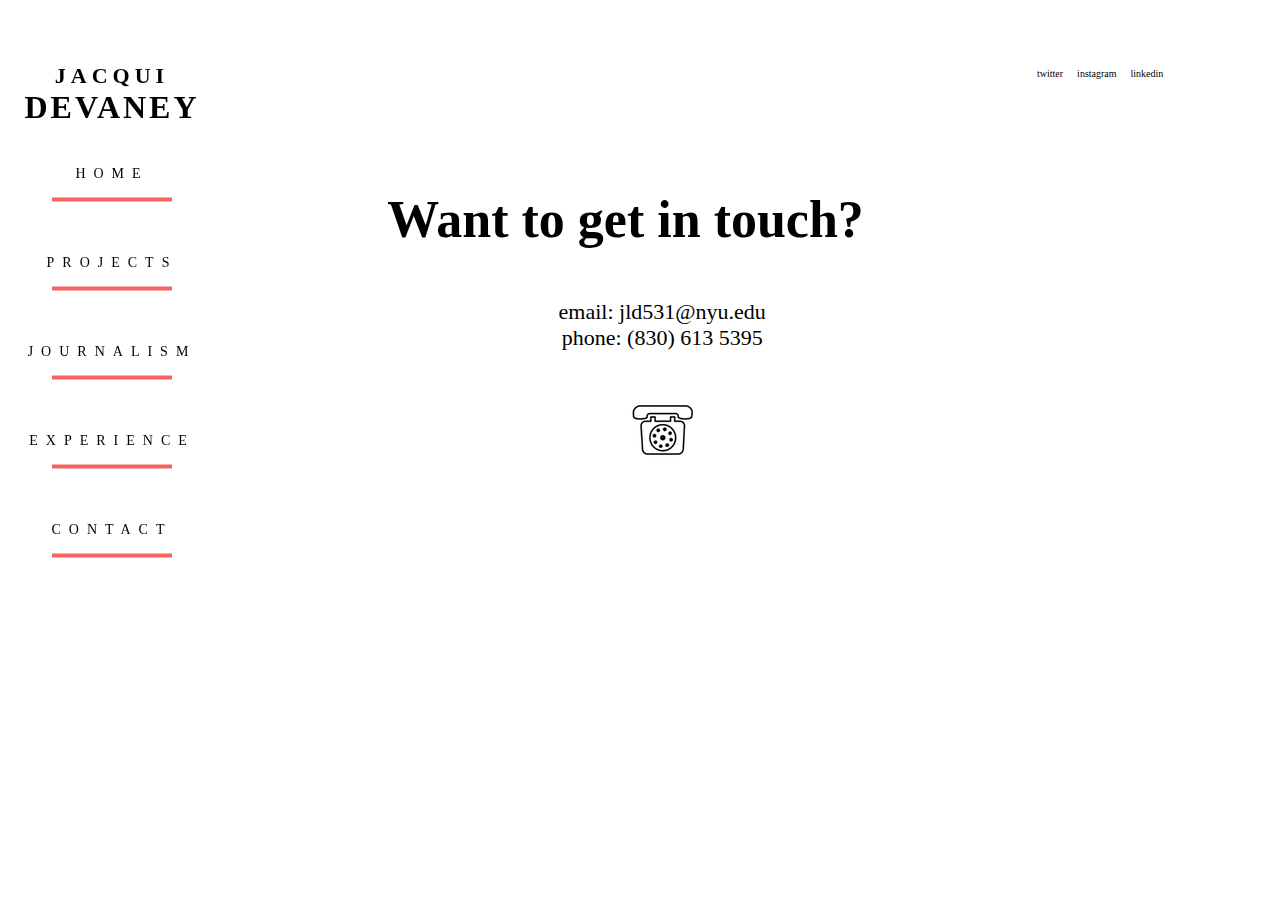
==== contact.html @ 5b06f4ad "first commit" ====
<!DOCTYPE html>
<html>
<head>
	<title>contact page yay</title>
	<link rel="stylesheet" type="text/css" href="portfolio.css">
<link href='https://fonts.googleapis.com/css?family=Libre+Baskerville' rel='stylesheet' type='text/css'>
</head>
<body>

<div class="social-nav">
		<a href="https://twitter.com/jacquidevaney" class="social-link">twitter</a>
		<a href="https://www.instagram.com/jacquidevaney/" class="social-link">instagram</a>
		<a href="https://www.linkedin.com/in/jacqui-devaney-1b26713b" class="social-link">linkedin</a>
	</div>
<div class="entire-page">
	<div class="sidebar">
				<div class="name">
					<div class="full=name">
						<div class="jacqui">JACQUI</div>
						<div class="devaney">DEVANEY</div>
					</div>
				</div>
				<div class="navigation">
					<a href="file:///Users/jacquidevaney/Desktop/portfolio%20website/index.html%20"><div class="svg-wrapper"> 
					  <svg height="60" width="200" xmlns="http://www.w3.org/2000/svg">
					    <rect class="shape" height="60" width="200" />
					   <div class="text">HOME</div></a>
					  </svg>
					</div>
					<a href="projects.html"><div class="svg-wrapper">
					  <svg height="60" width="200" xmlns="http://www.w3.org/2000/svg">
					    <rect class="shape" height="60" width="200" />
					    <div class="text">PROJECTS</div></a>
					  </svg>
					</div>
					<a href="journalism.html"><div class="svg-wrapper">
					  <svg height="60" width="200" xmlns="http://www.w3.org/2000/svg">
					    <rect class="shape" height="60" width="200" />
					    <div class="text">JOURNALISM</div></a>
					  </svg>
					</div>
					<a href="experience.html"><div class="svg-wrapper">
					  <svg height="60" width="200" xmlns="http://www.w3.org/2000/svg">
					    <rect class="shape" height="60" width="200" />
					    <div class="text">EXPERIENCE</div></a>
					  </svg>
					</div>
					<a href="contact.html"><div class="svg-wrapper">
					  <svg height="60" width="200" xmlns="http://www.w3.org/2000/svg">
					    <rect class="shape" height="60" width="200" />
					    <div class="text">CONTACT</div></a>
					  </svg>
					</div>
				</div>
	</div>

	<div class="contact-me">
		<div class="contact-title">
			Want to get in touch?
		</div>

		<div class="contact-content">
			email: jld531@nyu.edu
			<br>
			phone: (830) 613 5395
		</div>
						<img src="phone.png" class="phone">

	</div>


</div>


</body>
</html>
---- portfolio.css ----
html, body {
/*  height: 100%; */  
/*overflow: hidden;*/
font-family: 'Helvetica Neue';
}

.entire-page { 
  margin-top: 5%;
  font-family: 'Helvetica Neue';

}

.sidebar { 
  float: left;
  position: fixed;
}

.me {
  color: black;
  margin-left: 30%;
  padding-top: 4%;
  font-size: 52px;
  font-weight: bold;
}

.intro { 
  font-size: 14px;
  font-weight: normal;
  padding-top: 10px;
  width: 575px;
  line-height: 35px;
  font-family: 'Libre Baskerville', serif;
  padding-top: 30px;

}

.name { 
  margin-left: 2%;
  width: 200px;
  text-align: center;
  -webkit-animation-delay: 0.2s;
  animation-delay: 0.2s;
}

.jacqui { 
  letter-spacing: 5px;
  font-weight: bold; 
  font-size: 22px;
}

.devaney {
  letter-spacing: 3px;
  font-weight: bold;
  font-size: 32px;
}

.navigation { 
  margin-left: 2%;
  margin-top: 60px;
    text-align: center;
}

.svg-wrapper {
  position: relative;
  top: 0%;
  transform: translateY(-50%);
  width: 200px;  
}
.shape {
  stroke-dasharray: 120 450;
  stroke-dashoffset: -300;
  stroke-width: 8px;
  fill: transparent;
  stroke: #f96161;
  border-bottom: 5px solid black;
  transition: stroke-width 1s, stroke-dashoffset 1s, stroke-dasharray 1s;
}
.text {
  font-family: 'Helvetica Neue';
  font-size: 14px;
  line-height: 25px;
  letter-spacing: 8px;
  color: black;
  top: -45px;
  position: relative;
}
.svg-wrapper:hover .shape {
  stroke-width: 2px;
  stroke-dashoffset: 0;
  stroke-dasharray: 760;
}

.animated {
-webkit-animation-duration: 1.5s;
  animation-duration: 1.5s;
  -webkit-animation-fill-mode: both;
  animation-fill-mode: both;
  -webkit-animation-delay: .1s;
-moz-animation-delay: .1s;
animation-delay: .1s;
animation-timing-function: ease-in-out;
-webkit-animation-timing-function: ease-in-out;
}

@-webkit-keyframes fadeInLeft {
  from {
    opacity: 0;
    -webkit-transform: translate3d(0, 0, 0);
    transform: translate3d(0, 0, 0);
  }

  to {
    opacity: 1;
    -webkit-transform: none;
    transform: none;
  }
}
@keyframes fadeInLeft {
  from {
    opacity: 0;
    -webkit-transform: translate3d(0, 0, 0);
    transform: translate3d(0, 0, 0);
  }

  to {
    opacity: 1;
    -webkit-transform: none;
    transform: none;
  }
}

.fadeInLeft {
  -webkit-animation-name: fadeInLeft;
  animation-name: fadeInLeft;
}

.animated-two { 
-webkit-animation-duration: 1.5s;
  animation-duration: 1.5s;
  -webkit-animation-fill-mode: both;
  animation-fill-mode: both;
  -webkit-animation-delay: 1.3s;
-moz-animation-delay: 1.3s;
animation-delay: 1.3s;
animation-timing-function: ease-in-out;
-webkit-animation-timing-function: ease-in-out;
}

@-webkit-keyframes fadeInUp {
  from {
    opacity: 0;
    -webkit-transform: translate3d(0, -20%, 0);
    transform: translate3d(0, -20%, 0);
  }

  to {
    opacity: 1;
    -webkit-transform: none;
    transform: none;
  }
}
@keyframes fadeInUp {
  from {
    opacity: 0;
    -webkit-transform: translate3d(0, -20%, 0);
    transform: translate3d(0, -20%, 0);
  }

  to {
    opacity: 1;
    -webkit-transform: none;
    transform: none;
  }
}

.fadeInUp {
  -webkit-animation-name: fadeInUp;
  animation-name: fadeInUp;
}

.animated-three { 
-webkit-animation-duration: 1.5s;
  animation-duration: 1.5s;
  -webkit-animation-fill-mode: both;
  animation-fill-mode: both;
  -webkit-animation-delay: 1.6s;
-moz-animation-delay: 1.6s;
animation-delay: 1.6s;
animation-timing-function: ease-in-out;
-webkit-animation-timing-function: ease-in-out;
}

.animated-four { 
-webkit-animation-duration: 1.5s;
  animation-duration: 1.5s;
  -webkit-animation-fill-mode: both;
  animation-fill-mode: both;
  -webkit-animation-delay: 2.2s;
-moz-animation-delay: 2.2s;
animation-delay: 2.2s;
animation-timing-function: ease-in-out;
-webkit-animation-timing-function: ease-in-out;
}

/*a:link { 
  text-decoration: underline;
  text-decoration-color: #19f6e8;
  color: #000;

}

a:visited { 
  text-decoration: none;
  color: #000;
}

a:hover { 
  color: #19f6e8;
  text-decoration: underline;
}

a:active { 
  color: blue;
}*/


a {
/*  color: black;
*//*  font: bold 3em/1.5 'Fjalla One', sans-serif;
*/  text-decoration: underline;
/*  text-transform: uppercase;
*/  -webkit-transition: .2s;
  target-name: new;
target-new: tab;

}
a:hover {
  color: hotPink;
}
@media (-webkit-min-device-pixel-ratio:0) {
  a {
/*    background-color: black;
*/    background-image: -webkit-linear-gradient(left, hotPink 0%, #19f6e8 50%, transparent 50%);
    background-position: 100% 0;
    background-size: 200% 200%;
    color: transparent;
    -webkit-transition: .1s .2s;
    -webkit-background-clip: text;
  }
  a:hover {
    background-position: 0 0;
    color: transparent;
    transition: .4s 0;
  }
}

.studio20 { 
  color: black;
}

.projects { 
  padding-top: 5%;
  margin-left: 300px;
}

.beer-project { 
width: 400px;
height: 280px;
float: left;
border-left: solid 4px #D3D3D3;
padding-left: 20px;
}

.beer-project:hover { 
  border-color: #ffcc5c;
}
.project-title { 
  font-size: 18px;
  padding-bottom: 20px;
  text-align: center;
  letter-spacing: 3px;
  color: black;
  text-align: left;
}
  
.beer-pic { 
  padding-top: 20px;
}

.fade {
   opacity: 0.5;
   transition: opacity .25s ease-in-out;
   -moz-transition: opacity .25s ease-in-out;
   -webkit-transition: opacity .25s ease-in-out;
   }

.fade:hover {
  opacity: 1;
}

.home-project {
  width: 400px;
  height: 280px;
  margin-left: 460px;
  border-left: solid 4px #D3D3D3;
padding-left: 20px;
margin-bottom: 40px;
}

.home-project:hover { 
  border-color: #ff6f69;
}

.guardian-project {
  width: 400px;
  height: 280px;
  float: left;
  border-left: solid 4px #D3D3D3;
padding-left: 20px;
margin-bottom: 40px;
}

.guardian-project:hover { 
  border-color: #96ceb4;
}


.storyful-project {
  width: 400px;
  height: 280px;
  margin-left: 460px;
  border-left: solid 4px #D3D3D3;
padding-left: 20px;
margin-bottom: 40px;
}

.storyful-project:hover { 
  border-color: #ffeead;
}

.app-project { 
  width: 400px;
  height: 280px;
  float: left;
  border-left: solid 4px #D3D3D3;
  padding-left: 20px;
  margin-bottom: 40px;
}

.app-project:hover { 
  border-color: #ff6f69;
}

.app-pic { 
  padding-top: 20px;
}

.drought-project { 
  width: 400px;
  height: 280px;
  margin-left: 460px;
  border-left: solid 4px #D3D3D3;
padding-left: 20px;
margin-bottom: 40px;
}

.drought-project:hover { 
  border-color: #96ceb4;
}

.drought-pic { 
  padding-top: 20px;
}

.clearfix {
    overflow: auto;
}

.cv-stuff { 
  margin-left: 300px;
  padding-top: 5%;
  display: block;
}

.cv-item {
/*  margin: 100px 0;
*/  vertical-align: top;
  padding-bottom: 30px;

}

.cv-title { 
display: inline-block;
  vertical-align: top;
    width: 15%;
    color: #111;
    text-transform: uppercase;
    font-family: 'Helvetica Neue',Helvetica,Arial,sans-serif;
    font-weight: 600;
    font-size: 14px;
    margin: 0;
}

.cv-content { 
  display: inline-block;
    vertical-align: top;
    width: 83%;
    color: #888;
    margin-top: -10px;
    font-family: 'Helvetica Neue',Helvetica,Arial,sans-serif;
    font-weight: 400;
    font-size: 16px;
    line-height: 38px;
}


li { 
      display: list-item;
    text-align: -webkit-match-parent;
    width: 500px;
    font-size: 14px;
}

.bullet li { 
  list-style-position: outside;
    margin-left: 15px;
    list-style-type: circle;
}

.cv-content ul { 
    list-style-type: none;
    margin: 0;
    padding: 0;
}

.cv-content .bold {
    color: #444;
    font-family: 'Helvetica Neue',Helvetica,Arial,sans-serif;
    font-weight: 600;
}

.cv-content .light {
    color: #bbb;
    font-size: 12px;
    font-family: 'Helvetica Neue',Helvetica,Arial,sans-serif;
    font-weight: 400;
    line-height: 24px;
    padding-bottom: 10px;
}

.links { 
  color: #bbb;
  text-decoration: underline;
}

.non-link { 
  color: #444;
  font-family: 'Helvetica Neue',Helvetica,Arial,sans-serif;
  font-weight: 600;
  text-decoration: none;
}

a:hover .non-link { 
  color: #444;
}

a .non-link { 
 background-image: (#444);
}

.cv-content .bullet { 
      list-style-position: outside;
    margin-left: 15px;
    list-style-type: circle;
}


/*ACCORDION TOOL FOR EXPERIENCE*/

.accordion-toggle {cursor: pointer;
  color: #bbb;
 }

 .accordion-toggle:hover {
  color: #bbb;

 }
  .accordion-content {display: none;}
  .accordion-content.default {display: none;
      padding-left: 20px;
      padding-right: 20px;
      padding-bottom: 20px;
      padding-top: 15px;
      color: #bbb;
      /*border-left: 3px solid #FDF5E6;
      border-height: 30%;*/
  }





  /*SOCIAL NAVIGATION BAR*/

  .social-nav { 
    color: black;
    margin-left: 80%;
  display: inline-block;
  position: absolute;
margin-top: 0%;
  }

  .social-link { 
    color: black;
    text-decoration: none;
    padding: 5px;
    text-align: right;
    font-size: 10px;
  }

/*CONTACT PAGE*/

.contact-me { 
  color: black;
  margin-left: 30%;
  padding-top: 10%;
  font-size: 52px;
  font-weight: bold;
  width: 550px;
}

.contact-content { 
  font-size: 22px;
  text-align: center;
  padding-top: 50px;
  font-weight: normal;
}

img.phone { 
  margin-right: auto;
  margin-left: auto;
  display: block; 
  padding-top: 50px;
}


/*PROJECT PAGES*/

.about-project { 
  margin-left: 300px;
  padding-top: 3%;
  width: 580px;
}

.project-pages-title {
  text-align: center;
}

.project-description { 
  /*text-align: center;*/
  font-family: 'Libre Baskerville', serif;
  font-size: 14px;
  line-height: 35px;
}

img.beer-chart { 
margin-right: auto;
  margin-left: auto;
  display: block; 

}

.beer-chart-title { 
text-align: center;
margin-top: 30px;
  }

img.bear-mtn {
  margin-right: auto;
  margin-left: auto;
  display: block;

}

}
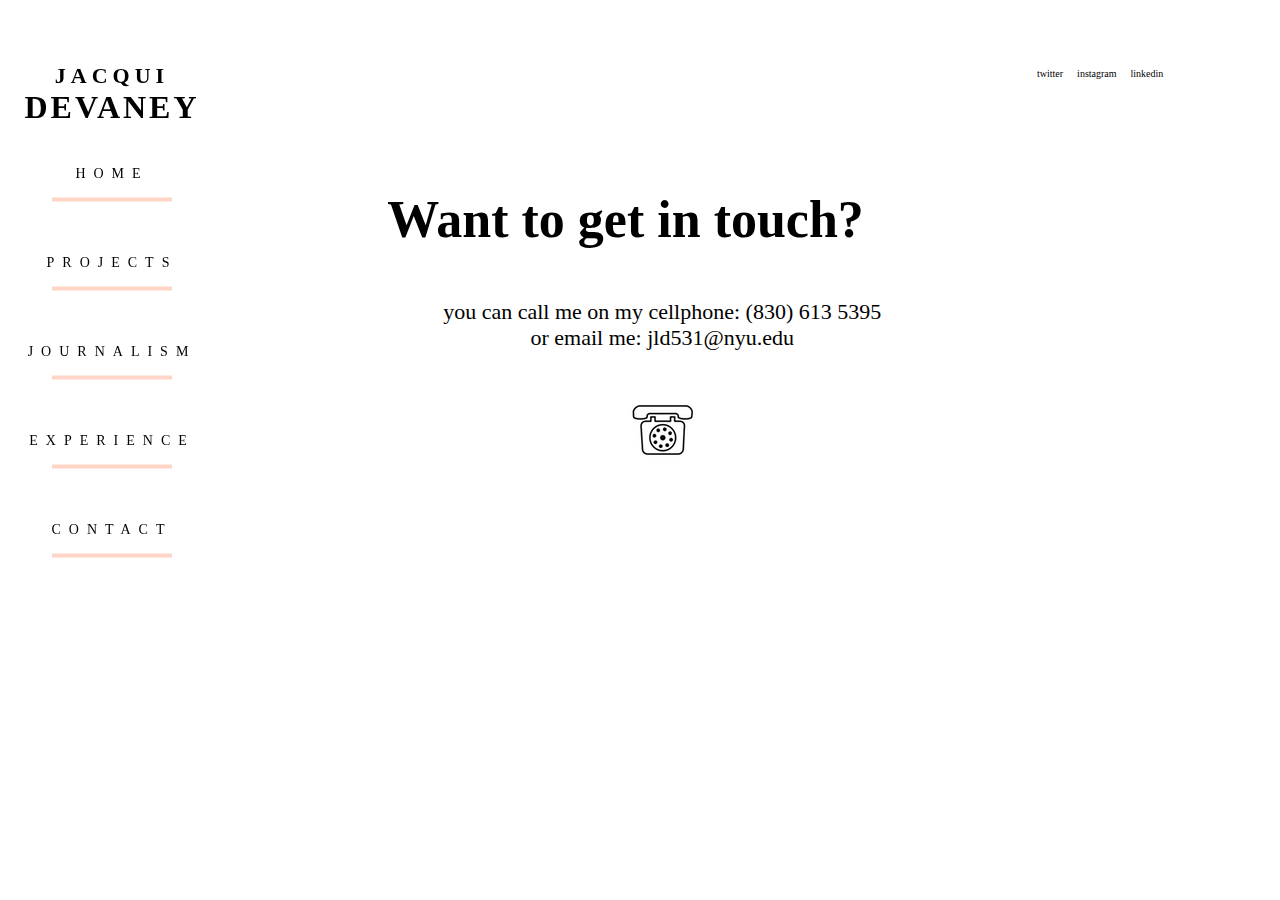
==== commit 32a31491: "Add files via upload" ====
--- a/contact.html
+++ b/contact.html
@@ -21,7 +21,7 @@
 					</div>
 				</div>
 				<div class="navigation">
-					<a href="file:///Users/jacquidevaney/Desktop/portfolio%20website/index.html%20"><div class="svg-wrapper"> 
+					<a href="http://jacquidevaney.com/"><div class="svg-wrapper"> 
 					  <svg height="60" width="200" xmlns="http://www.w3.org/2000/svg">
 					    <rect class="shape" height="60" width="200" />
 					   <div class="text">HOME</div></a>
@@ -60,9 +60,10 @@
 		</div>
 
 		<div class="contact-content">
-			email: jld531@nyu.edu
+			you can call me on my cellphone: (830) 613 5395
 			<br>
-			phone: (830) 613 5395
+			or email me: jld531@nyu.edu
+						
 		</div>
 						<img src="phone.png" class="phone">
 
--- a/portfolio.css
+++ b/portfolio.css
@@ -57,7 +57,7 @@
 .navigation { 
   margin-left: 2%;
   margin-top: 60px;
-    text-align: center;
+  text-align: center;
 }
 
 .svg-wrapper {
@@ -71,7 +71,7 @@
   stroke-dashoffset: -300;
   stroke-width: 8px;
   fill: transparent;
-  stroke: #f96161;
+  stroke: #FFD5C7;
   border-bottom: 5px solid black;
   transition: stroke-width 1s, stroke-dashoffset 1s, stroke-dasharray 1s;
 }
@@ -263,16 +263,29 @@
   margin-left: 300px;
 }
 
+.wsj-magazine-project {
+  width: 400px;
+  height: 280px;
+  float: left;
+  border-left: solid 4px #D3D3D3;
+  padding-left: 20px;
+}
+
+.wsj-magazine-project:hover { 
+  border-color: #FFD5C7;
+}
+
 .beer-project { 
-width: 400px;
-height: 280px;
-float: left;
-border-left: solid 4px #D3D3D3;
-padding-left: 20px;
+  width: 400px;
+  height: 280px;
+  margin-left: 460px;
+  border-left: solid 4px #D3D3D3;
+  padding-left: 20px;
+  margin-bottom: 40px;
 }
 
 .beer-project:hover { 
-  border-color: #ffcc5c;
+  border-color: #FFD5C7;
 }
 .project-title { 
   font-size: 18px;
@@ -299,19 +312,65 @@
 }
 
 .home-project {
-  width: 400px;
+ width: 400px;
   height: 280px;
-  margin-left: 460px;
+  float: left;
   border-left: solid 4px #D3D3D3;
 padding-left: 20px;
 margin-bottom: 40px;
 }
 
 .home-project:hover { 
-  border-color: #ff6f69;
+  border-color: #FFD5C7;
 }
 
 .guardian-project {
+  width: 400px;
+  height: 280px;
+  border-left: solid 4px #D3D3D3;
+  padding-left: 20px;
+  margin-bottom: 40px;
+  margin-left: 460px;
+
+}
+
+.guardian-project:hover { 
+  border-color: #FFD5C7;
+}
+
+
+.storyful-project {
+  width: 400px;
+  height: 280px;
+  float: left;
+  border-left: solid 4px #D3D3D3;
+  padding-left: 20px;
+  margin-bottom: 40px;
+}
+
+.storyful-project:hover { 
+  border-color: #FFD5C7;
+}
+
+.app-project { 
+  width: 400px;
+  height: 280px;
+  border-left: solid 4px #D3D3D3;
+  padding-left: 20px;
+  margin-bottom: 40px;
+  margin-left: 460px;
+
+}
+
+.app-project:hover { 
+  border-color: #FFD5C7;
+}
+
+.app-pic { 
+  padding-top: 20px;
+}
+
+.drought-project { 
   width: 400px;
   height: 280px;
   float: left;
@@ -320,52 +379,8 @@
 margin-bottom: 40px;
 }
 
-.guardian-project:hover { 
-  border-color: #96ceb4;
-}
-
-
-.storyful-project {
-  width: 400px;
-  height: 280px;
-  margin-left: 460px;
-  border-left: solid 4px #D3D3D3;
-padding-left: 20px;
-margin-bottom: 40px;
-}
-
-.storyful-project:hover { 
-  border-color: #ffeead;
-}
-
-.app-project { 
-  width: 400px;
-  height: 280px;
-  float: left;
-  border-left: solid 4px #D3D3D3;
-  padding-left: 20px;
-  margin-bottom: 40px;
-}
-
-.app-project:hover { 
-  border-color: #ff6f69;
-}
-
-.app-pic { 
-  padding-top: 20px;
-}
-
-.drought-project { 
-  width: 400px;
-  height: 280px;
-  margin-left: 460px;
-  border-left: solid 4px #D3D3D3;
-padding-left: 20px;
-margin-bottom: 40px;
-}
-
 .drought-project:hover { 
-  border-color: #96ceb4;
+  border-color: #FFD5C7;
 }
 
 .drought-pic { 
@@ -505,9 +520,9 @@
   .social-nav { 
     color: black;
     margin-left: 80%;
-  display: inline-block;
-  position: absolute;
-margin-top: 0%;
+    display: inline-block;
+    position: absolute;
+    margin-top: 0%;
   }
 
   .social-link { 
@@ -582,4 +597,26 @@
 
 }
 
-}
+iframe.vine { 
+  margin-right: auto;
+  margin-left: auto;
+  display: block;
+  padding-top: 10px;
+}
+
+img.world-image { 
+  float: left;
+}
+
+img.world-image2 { 
+  float: right;
+}
+
+
+img.drought { 
+/*  float: left;
+*/  padding: 15px;
+margin-right: auto;
+  margin-left: auto;
+  display: block;
+}